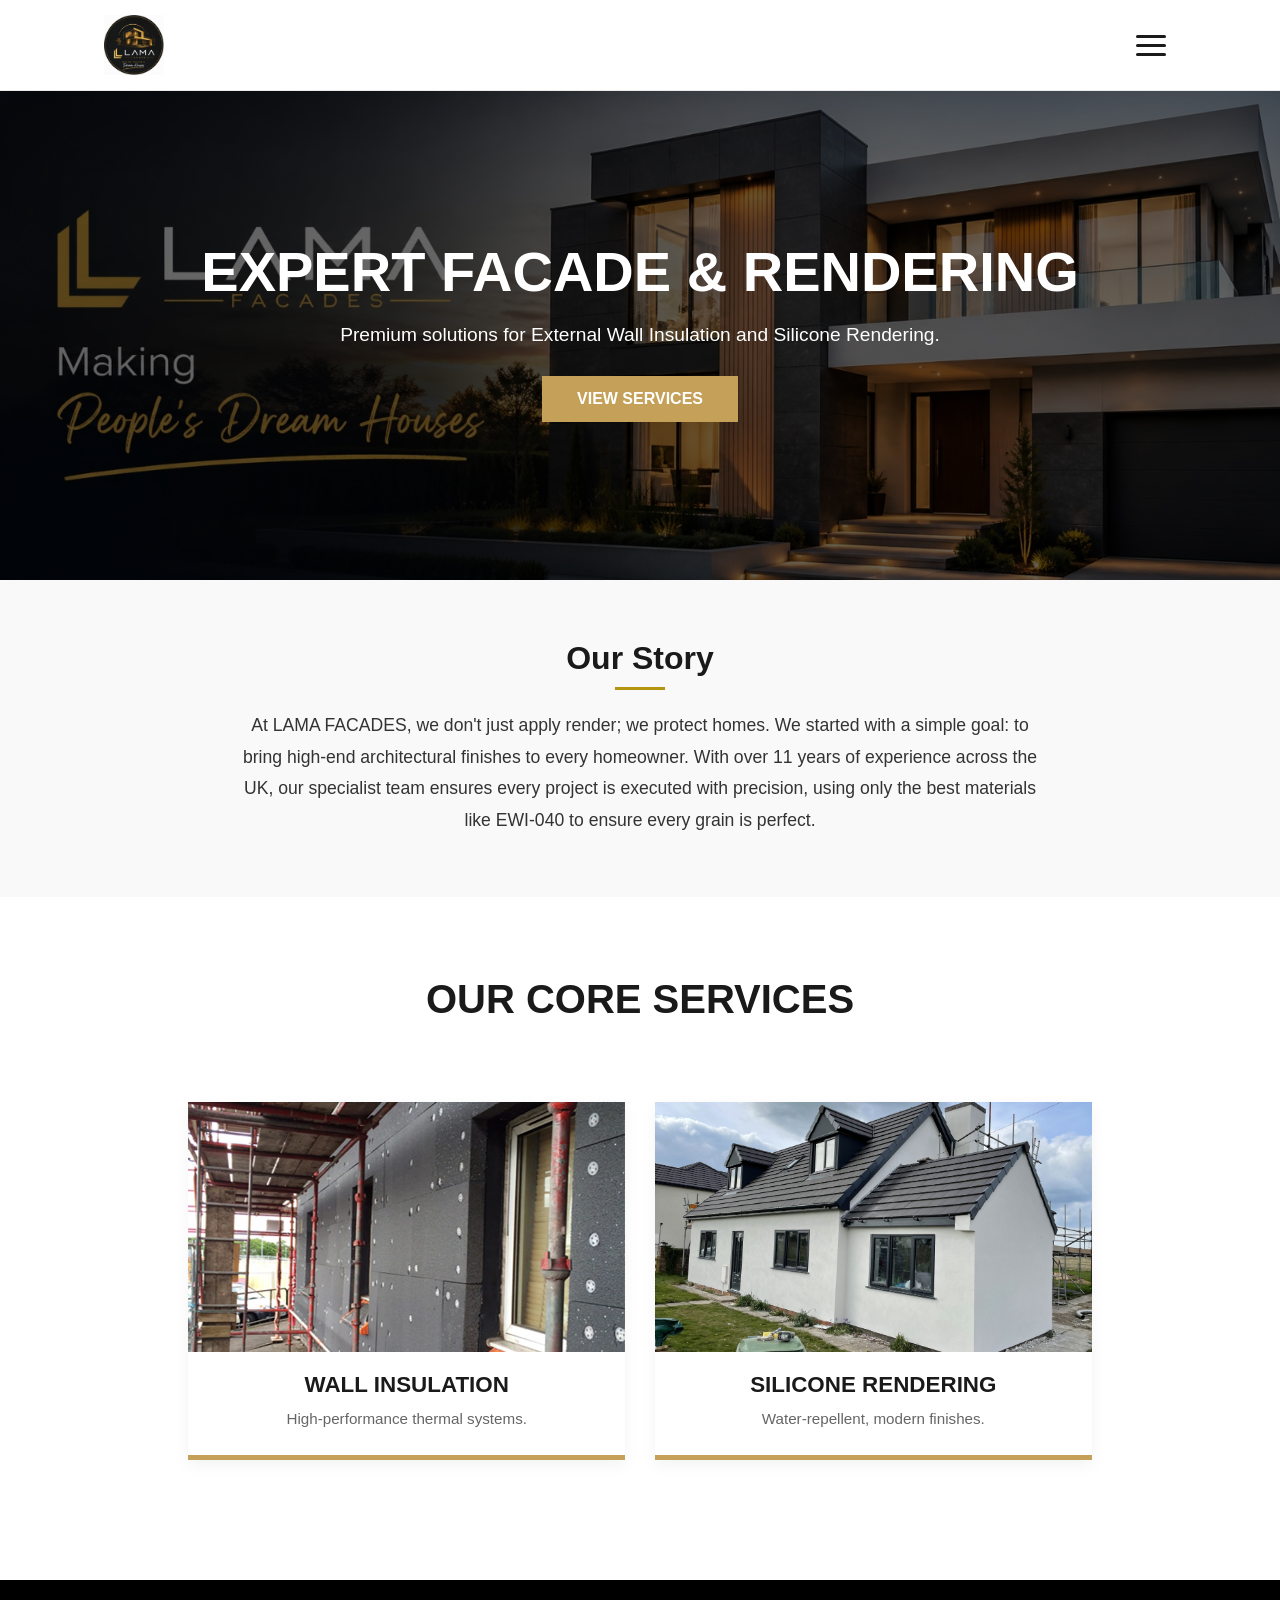
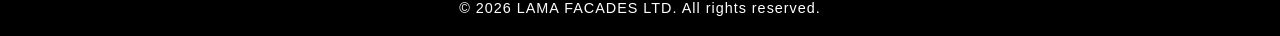
==== index.html @ 0815bcb4 "Folder Restructure" ====
<!DOCTYPE html>
<html>
<head>
    <!-- This sends the user to your home page automatically after 0 seconds -->
    <meta http-equiv="refresh" content="0; url=html/home.html" />
</head>
<body>
    <p>Redirecting to <a href="html/home.html">Lama Facades</a>...</p>
</body>
</html>
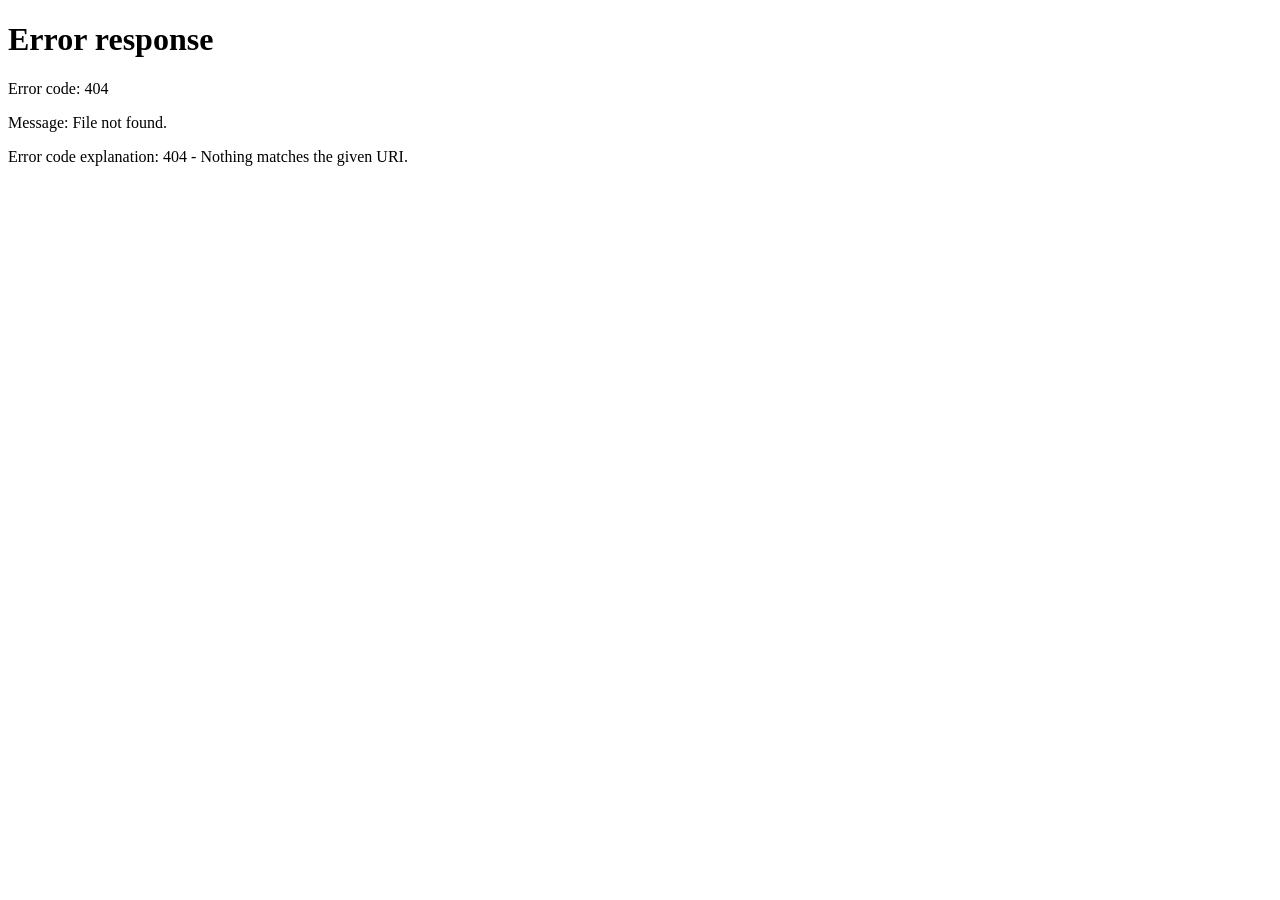
==== commit 47b97183: "cleanup" ====
--- a/index.html
+++ b/index.html
@@ -2,9 +2,9 @@
 <html>
 <head>
     <!-- This sends the user to your home page automatically after 0 seconds -->
-    <meta http-equiv="refresh" content="0; url=html/home.html" />
+    <meta http-equiv="refresh" content="0; url=html/home" />
 </head>
 <body>
-    <p>Redirecting to <a href="html/home.html">Lama Facades</a>...</p>
+    <p>Redirecting to <a href="html/home">Lama Facades</a>...</p>
 </body>
 </html>
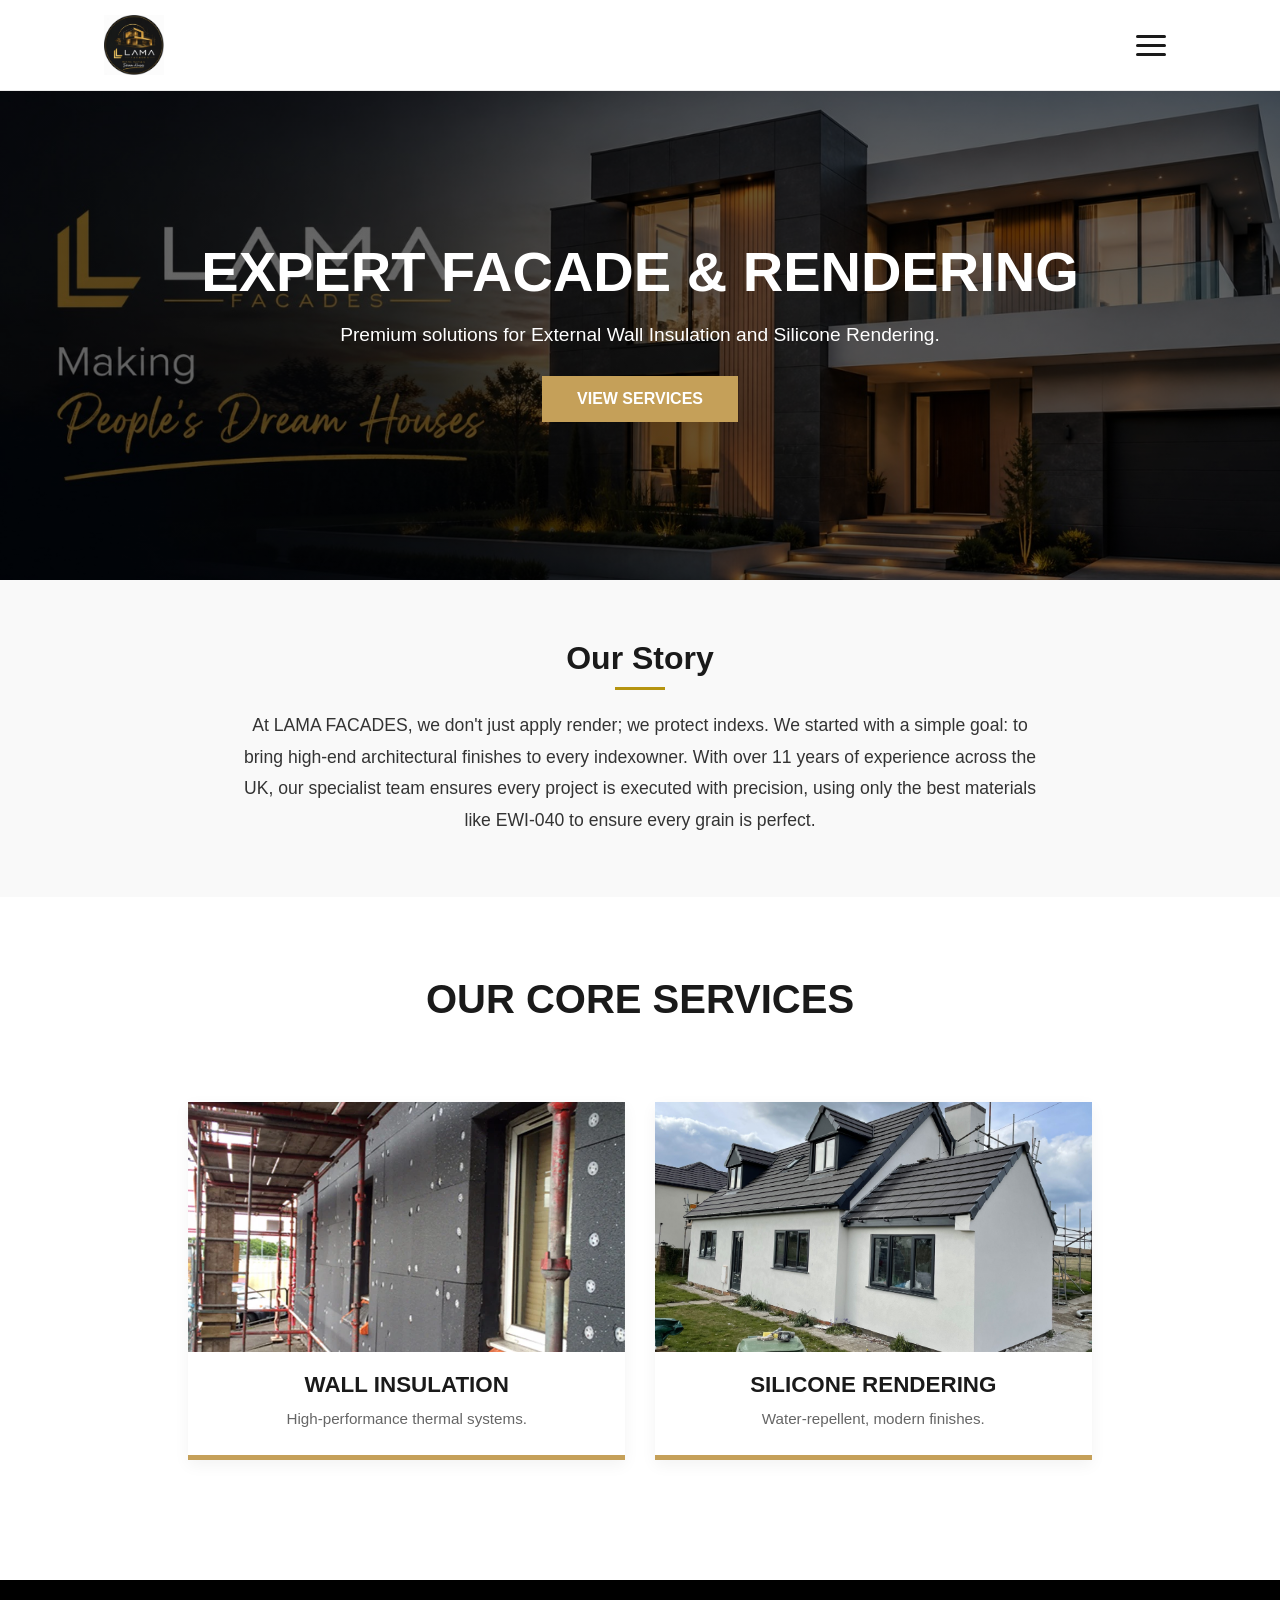
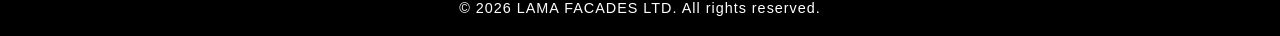
==== commit fa2cc25f: "c" ====
--- a/index.html
+++ b/index.html
@@ -1,10 +1,76 @@
 <!DOCTYPE html>
-<html>
+<html lang="en">
 <head>
-    <!-- This sends the user to your home page automatically after 0 seconds -->
-    <meta http-equiv="refresh" content="0; url=html/home" />
+    <meta charset="UTF-8">
+    <meta name="viewport" content="width=device-width, initial-scale=1.0">
+    <title>LAMA FACADES | index</title>
+    <link rel="stylesheet" href="/css/style.css">
 </head>
 <body>
-    <p>Redirecting to <a href="html/home">Lama Facades</a>...</p>
+    <header>
+    <div class="header-container">
+        <a href="index" class="logo">
+            <img src="../images/logo.jpeg" alt="LAMA FACADES Logo">
+        </a>
+
+        <!-- The Menu Toggle (Hidden Checkbox) -->
+        <input type="checkbox" id="menu-toggle" class="menu-checkbox">
+        
+        <!-- The Hamburger Icon -->
+        <label for="menu-toggle" class="hamburger-label">
+            <span></span>
+            <span></span>
+            <span></span>
+        </label>
+
+        <!-- The Navigation Dropdown -->
+        <nav class="main-nav">
+            <ul>
+                <li><a href="index" class="active">Home </a></li>
+                <li><a href="services">Services</a></li>
+                <!-- <li><a href="portfolio">Portfolio</a></li> -->
+                <li><a href="contact">Contact</a></li>
+                <li><a href="socials">Socials</a></li>
+            </ul>
+        </nav>
+    </div>
+</header>
+
+    <section class="hero">
+        <h1>EXPERT FACADE & RENDERING</h1>
+        <p>Premium solutions for External Wall Insulation and Silicone Rendering.</p>
+        <a href="services" class="btn">VIEW SERVICES</a>
+    </section>
+
+    <!-- NEW STORY SECTION -->
+    <section class="our-story">
+        <div class="container">
+            <h2>Our Story</h2>
+            <p>At LAMA FACADES, we don't just apply render; we protect indexs. We started with a simple goal: to bring high-end architectural finishes to every indexowner. With over 11 years of experience across the UK, our specialist team ensures every project is executed with precision, using only the best materials like EWI-040 to ensure every grain is perfect.</p>
+        </div>
+    </section>
+
+    <section class="services-preview">
+        <h2>Our Core Services</h2>
+        <div class="service-grid">
+            <a href="services#ewi" class="service-card">
+                <img src="../images/ewi.jpeg" alt="Wall Insulation">
+                <h3>WALL INSULATION</h3>
+                <p>High-performance thermal systems.</p>
+            </a>
+            <a href="services#rendering" class="service-card">
+                <img src="../images/render.jpeg" alt="Silicone Rendering">
+                <h3>SILICONE RENDERING</h3>
+                <p>Water-repellent, modern finishes.</p>
+            </a>
+        </div>
+    </section>
+
+    <footer class="main-footer">
+    <div class="footer-container">
+        <p>&copy; 2026 LAMA FACADES LTD. All rights reserved.</p>
+    </div>
+</footer>
+    <script src="/js/script.js"></script>
 </body>
 </html>
--- a/css/style.css
+++ b/css/style.css
@@ -0,0 +1,784 @@
+/* Shared Styles for LAMA FACADES */
+:root {
+    --primary: #1a1a1a;
+    --accent: #c5a059;
+    --light: #f4f4f4;
+    --white: #ffffff;
+}
+
+* {
+    margin: 0;
+    padding: 0;
+    box-sizing: border-box;
+    font-family: 'Segoe UI', sans-serif;
+}
+
+header {
+    width: 100%;
+    background: #fff;
+    border-bottom: 1px solid #eaeaea;
+    position: fixed; /* Optional: keeps menu at top as you scroll */
+    top: 0;
+    z-index: 1000;
+}
+
+.header-container {
+    display: flex;
+    justify-content: space-between; /* This forces the gap between logo and hamburger */
+    align-items: center;
+    width: 100%;
+    max-width: 1200px; /* Optional: stops the menu from going too far on huge screens */
+    margin: 0 auto; /* Centers the container */
+    padding: 10px 5%; /* 5% padding on left/right creates that professional gap */
+}
+
+.hamburger-label {
+    margin-left: auto; /* Extra insurance to push it to the right */
+    cursor: pointer;
+    padding: 10px;
+    display: flex;
+    flex-direction: column;
+    gap: 6px;
+}
+
+
+.logo img {
+    height: 100px; 
+    width: auto;
+    display: block;
+    transition: transform 0.3s ease; /* Optional: adds a nice effect when hovering */
+}
+
+.logo img:hover {
+    transform: scale(1.05); /* Optional: logo grows slightly when hovered */
+}
+nav ul {
+    display: flex;
+    list-style: none;
+}
+
+    nav ul li {
+        margin-left: 2.5rem;
+    }
+
+        nav ul li a {
+            text-decoration: none;
+            color: var(--primary);
+            font-weight: 600;
+            text-transform: uppercase;
+        }
+
+.hero {
+    background: linear-gradient(rgba(0,0,0,0.6), rgba(0,0,0,0.6)), url('../images/banner.jpeg');
+    background-size: cover;
+    background-position: center;
+    background-repeat: no-repeat;
+    
+    /* This creates the 'box' that holds your text on top of the image */
+    min-height: 500px; 
+    display: flex;
+    flex-direction: column;
+    justify-content: center; /* Centers text vertically */
+    align-items: center;     /* Centers text horizontally */
+    text-align: center;
+    
+    color: white; 
+    padding: 20px;
+}
+
+.hero h1 {
+    font-size: 3.5rem;            /* Makes the "EXPERT FACADE" text big and bold */
+    margin-bottom: 20px;
+    text-transform: uppercase;
+}
+
+.hero p {
+    font-size: 1.2rem;
+    max-width: 700px;             /* Keeps the sub-text from being too wide */
+    margin-bottom: 30px;
+}
+.our-story {
+    padding: 60px 20px;
+    background-color: #f9f9f9; /* Light contrast against the white background */
+    text-align: center;
+}
+
+.our-story .container {
+    max-width: 800px;
+    margin: 0 auto;
+}
+
+.our-story h2 {
+    font-size: 2rem;
+    margin-bottom: 20px;
+    color: #1a1a1a;
+    position: relative;
+    display: inline-block;
+}
+
+/* Subtle gold line under the story heading to match your brand */
+.our-story h2::after {
+    content: '';
+    display: block;
+    width: 50px;
+    height: 3px;
+    background: #b59410;
+    margin: 10px auto 0;
+}
+
+.our-story p {
+    line-height: 1.8;
+    max-width: 900px;
+    margin: 0 auto;
+    font-size: 1.1rem;
+    color: #333;
+}
+.btn {
+    display: inline-block;
+    background: var(--accent);
+    color: white;
+    padding: 14px 35px;
+    text-decoration: none;
+    font-weight: bold;
+}
+/* 1. The Grid Container */
+.service-grid {
+    display: grid;
+    grid-template-columns: repeat(auto-fit, minmax(300px, 1fr)); /* Creates 3 columns automatically */
+    gap: 30px;
+    padding: 40px 8%;
+    background-color: #fff;
+}
+
+/* 2. The Individual Service Card */
+.service-card {
+    background: #ffffff;
+    border-bottom: 5px solid var(--accent); /* The gold line at the bottom */
+    text-decoration: none;
+    color: var(--primary);
+    transition: all 0.3s ease;
+    display: flex;
+    flex-direction: column; /* Stacks Image -> Title -> Text */
+    box-shadow: 0 4px 15px rgba(0,0,0,0.05);
+}
+
+.service-card:hover {
+    transform: translateY(-10px);
+    box-shadow: 0 10px 25px rgba(0,0,0,0.1);
+}
+
+/* 3. The Image Inside the Card (This fixes your issue) */
+.service-card img {
+    width: 100%;          /* Makes image fill the card width */
+    height: 250px;         /* Sets a uniform height for all photos */
+    object-fit: cover;     /* Crops the photo perfectly so it doesn't stretch */
+    display: block;
+}
+
+/* 4. The Text Inside the Card */
+.service-card h3 {
+    padding: 20px 20px 5px 20px;
+    font-size: 1.3rem;
+    text-transform: uppercase;
+}
+
+.service-card p {
+    padding: 0 20px 20px 20px;
+    color: #666;
+    font-size: 0.95rem;
+}
+/* Container for the service rows */
+.services-detail {
+    padding: 60px 8%;
+    max-width: 1200px;
+    margin: 0 auto;
+}
+
+/* The horizontal row for each service */
+/* 1. Add a subtle background to every other row to create a high-end feel */
+.service-row:nth-child(even) {
+    background-color: #f9f9f9; /* Very light grey */
+    flex-direction: row-reverse;
+}
+
+.service-row {
+    display: flex;
+    align-items: center;
+    justify-content: center;
+    gap: 80px; /* Increased gap for breathing room */
+    padding: 100px 10%; /* More vertical space */
+    border-bottom: 1px solid #eee;
+}
+
+/* 2. Fix the Image Box */
+.service-image {
+    flex: 1;
+    max-width: 550px; /* Limits width so it doesn't get too big */
+    height: 400px;
+    box-shadow: 20px 20px 0px var(--accent); /* The "Envirorend" style offset shadow */
+    overflow: hidden;
+}
+
+.service-image img {
+    width: 100%;
+    height: 100%;
+    object-fit: cover;
+    transition: transform 0.5s ease;
+}
+
+.service-row:hover img {
+    transform: scale(1.05); /* Subtle zoom effect on hover */
+}
+
+/* 3. Improve the Typography */
+.service-content {
+    flex: 1;
+    max-width: 500px;
+}
+
+.service-content h2 {
+    font-size: 2.5rem;
+    font-weight: 800;
+    letter-spacing: -1px;
+    margin-bottom: 20px;
+    line-height: 1.1;
+    color: var(--primary);
+}
+
+.service-content p {
+    font-size: 1.1rem;
+    color: #555;
+    margin-bottom: 25px;
+    line-height: 1.6;
+}
+
+.service-content ul {
+    margin-bottom: 30px;
+    list-style: none;
+}
+
+.service-content ul li {
+    padding-left: 30px;
+    margin-bottom: 12px;
+    position: relative;
+    font-weight: 600;
+}
+
+.service-content ul li::before {
+    content: "→"; /* Professional arrow instead of a basic bullet */
+    position: absolute;
+    left: 0;
+    color: var(--accent);
+}
+.page-header {
+    background-color: #1a1a1a !important; /* Forces the black background back */
+    display: block !important;
+    padding: 80px 0 !important;
+    text-align: center;
+    width: 100%;
+    border-bottom: 5px solid var(--accent);
+}
+
+.page-header h1 {
+    color: #ffffff !important; /* Forces text to be white */
+    font-size: 3.5rem;
+    font-weight: 800;
+    text-transform: uppercase;
+    margin: 0 0 10px 0;
+}
+
+.page-header p {
+    color: #ffffff !important;
+    opacity: 0.9;
+    font-size: 1.1rem;
+    margin: 20px auto 0;
+    max-width: 600px;
+}
+
+/* Fix for the gold line */
+.page-header h1::after {
+    content: "";
+    display: block;
+    width: 60px;
+    height: 4px;
+    background: var(--accent);
+    margin: 15px auto 0;
+}
+/* Contact Page Layout */
+.contact-container {
+    display: flex;
+    gap: 50px;
+    padding: 80px 8%;
+    max-width: 1200px;
+    margin: 0 auto;
+    flex-wrap: wrap;
+}
+
+.contact-info {
+    flex: 1;
+    min-width: 300px;
+}
+
+.contact-info h2 {
+    margin-bottom: 30px;
+    text-transform: uppercase;
+    color: var(--primary);
+}
+
+.info-item {
+    margin-bottom: 25px;
+}
+
+.info-item strong {
+    display: block;
+    color: var(--accent);
+    text-transform: uppercase;
+    font-size: 0.9rem;
+    margin-bottom: 5px;
+}
+
+/* Ensure all elements calculate width correctly */
+.contact-form *, .contact-form *::before, .contact-form *::after {
+    box-sizing: border-box;
+}
+
+.contact-form {
+    flex: 2;
+    min-width: 350px;
+    background: #f4f4f4; /* The light grey background */
+    padding: 40px;
+    border-top: 5px solid var(--accent);
+    height: fit-content; /* Ensures the box grows with the content */
+}
+
+.form-group {
+    margin-bottom: 20px;
+    width: 100%;
+}
+
+.form-group label {
+    display: block;
+    font-weight: 700;
+    margin-bottom: 8px;
+    color: var(--primary);
+    text-transform: uppercase;
+    font-size: 0.9rem;
+}
+
+/* This forces the inputs and textarea to stay INSIDE the box */
+.form-group input, 
+.form-group select, 
+.form-group textarea {
+    width: 100%;
+    padding: 12px;
+    border: 1px solid #ccc;
+    font-family: inherit;
+    font-size: 1rem;
+    display: block;
+}
+
+/* Fix for the textarea specifically */
+.form-group textarea {
+    resize: vertical; /* Prevents user from stretching it sideways */
+    min-height: 120px;
+}
+
+/* The button fix */
+.contact-form .btn {
+    width: 100%;
+    padding: 15px;
+    border: none;
+    cursor: pointer;
+    font-weight: 700;
+    text-transform: uppercase;
+    background-color: var(--accent);
+    color: white;
+    display: block;
+    margin-top: 10px;
+}
+/* 1. The Container for the 3 cards */
+.services-preview {
+    padding: 80px 8%;
+    background-color: #fff;
+    text-align: center;
+}
+
+.services-preview h2 {
+    font-size: 2.5rem;
+    margin-bottom: 40px;
+    text-transform: uppercase;
+    color: var(--primary);
+}
+
+/* 2. The Grid System */
+.service-grid {
+    display: grid;
+    grid-template-columns: repeat(auto-fit, minmax(300px, 1fr)); /* Keeps 3 in a row */
+    gap: 30px;
+}
+
+/* 3. The Individual Card */
+.service-card {
+    background: #fff;
+    text-decoration: none;
+    color: inherit;
+    display: flex;
+    flex-direction: column;
+    border-bottom: 5px solid var(--accent); /* The gold line */
+    box-shadow: 0 5px 15px rgba(0,0,0,0.05);
+    transition: transform 0.3s ease;
+    overflow: hidden; /* Keeps the image zoom inside the box */
+}
+
+.service-card:hover {
+    transform: translateY(-10px);
+}
+
+/* 4. THE CRITICAL FIX: The Image sizing */
+.service-card img {
+    width: 100%;           /* Fills the card width */
+    height: 250px;          /* Forces a uniform height */
+    object-fit: cover;      /* Crops the photo center-out so it doesn't stretch */
+    display: block;
+}
+
+/* 5. Text inside the card */
+.service-card h3 {
+    padding: 20px 20px 10px;
+    font-size: 1.4rem;
+    text-transform: uppercase;
+    color: var(--primary);
+}
+
+.service-card p {
+    padding: 0 20px 25px;
+    color: #666;
+    line-height: 1.5;
+}
+.portfolio-container {
+    padding: 60px 8%;
+}
+
+.portfolio-year-block {
+    margin-bottom: 80px; /* Space between years */
+}
+
+.year-title {
+    font-size: 2rem;
+    color: var(--primary);
+    text-transform: uppercase;
+    letter-spacing: 2px;
+    margin-bottom: 30px;
+    display: flex;
+    align-items: center;
+    gap: 20px;
+}
+
+/* The gold line that stretches across the page after the year */
+.year-title::after {
+    content: "";
+    flex: 1;
+    height: 2px;
+    background: var(--accent);
+    opacity: 0.3;
+}
+
+.portfolio-grid {
+    display: grid;
+    grid-template-columns: repeat(auto-fill, minmax(350px, 1fr));
+    gap: 25px;
+}
+
+.portfolio-item {
+    position: relative;
+    height: 350px;
+    background: #eee;
+    overflow: hidden;
+    border-bottom: 5px solid var(--accent);
+}
+
+.portfolio-item img {
+    width: 100%;
+    height: 100%;
+    object-fit: cover;
+    transition: 0.5s ease;
+}
+
+.portfolio-item:hover img {
+    transform: scale(1.08);
+}
+.model-container {
+    width: 100%;
+    height: 500px; /* Gives the user plenty of room to spin the model */
+    background-color: #f4f4f4;
+    border-bottom: 5px solid var(--accent);
+    margin-bottom: 50px;
+}
+
+model-viewer {
+    width: 100%;
+    height: 100%;
+    outline: none;
+}
+.color-controls {
+    text-align: center;
+    padding: 30px;
+    background: #1a1a1a;
+    color: white;
+}
+
+.palette {
+    display: flex;
+    justify-content: center;
+    gap: 15px;
+    margin-top: 15px;
+}
+
+.color-btn {
+    border: 2px solid white;
+    padding: 10px 20px;
+    cursor: pointer;
+    font-weight: 700;
+    text-transform: uppercase;
+    transition: transform 0.2s;
+    color: #000; /* Text color for buttons */
+}
+
+.color-btn:hover {
+    transform: scale(1.1);
+    border-color: var(--accent);
+}
+.featured-3d h2 {
+    padding-left: 8%; /* Matches your other pages */
+    margin-top: 40px;
+    text-transform: uppercase;
+}
+
+/* Container to hold both feeds */
+.feed-container {
+    display: flex;
+    flex-wrap: nowrap; /* Forces them to stay side-by-side on desktop */
+    justify-content: center;
+    align-items: flex-start;
+    gap: 20px;
+    padding: 40px 2%;
+    overflow-x: auto; /* Adds a scrollbar ONLY on mobile if they don't fit */
+}
+
+.social-column {
+    flex: 1;
+    min-width: 300px; /* Ensures they don't get TOO skinny */
+    max-width: 380px;
+}
+
+/* Header styling */
+.social-hero {
+    text-align: center;
+    padding: 40px 20px;
+    background: #f8f9fa;
+}
+/* TikTok Specific Button */
+.btn-tiktok {
+    background: #000000 !important; /* TikTok Black */
+    border-bottom: 3px solid #ff0050; /* TikTok Pink Accent */
+}
+
+.btn-tiktok:hover {
+    background: #ff0050 !important;
+    color: white;
+}
+
+/* Instagram Specific Button (Optional) */
+.btn-insta {
+    background: linear-gradient(45deg, #f09433 0%, #e6683c 25%, #dc2743 50%, #cc2366 75%, #bc1888 100%) !important;
+    color: white;
+}
+
+/* Fix for internal scroll if the TikTok feed gets too long */
+.feed-content {
+    max-height: 600px;
+    overflow-y: auto;
+    margin-bottom: 10px;
+}
+/* Only targets the logo on the socials page */
+.header-socials {
+    padding: 10px 5%;
+    background: #fff;
+    border-bottom: 1px solid #eee;
+}
+
+.header-socials .logo {
+    height: 80px; /* Much smaller height for the socials page */
+    width: auto;
+    object-fit: contain;
+}
+
+/* Keeps the nav links aligned with the smaller logo */
+.header-socials nav ul {
+    margin: 0;
+    display: flex;
+    gap: 25px;
+}
+/* Navigation Styling */
+nav ul li a {
+    text-decoration: none;
+    color: #333; /* Default link color */
+    font-weight: 500;
+    transition: 0.3s;
+    padding: 5px 0;
+}
+
+/* The Active Link Highlight */
+nav ul li a.active {
+    color: #b59410; /* Gold color to match your logo */
+    font-weight: 700;
+    border-bottom: 2px solid #b59410; /* Adds a stylish underline */
+}
+
+/* Hover effect for other links */
+nav ul li a:hover {
+    color: #b59410;
+}
+/* Black Footer Banner */
+.main-footer {
+    background-color: #000000; /* Solid Black */
+    color: #ffffff; /* White Text */
+    padding: 20px 0;
+    width: 100%;
+    text-align: center;
+    margin-top: auto; /* Pushes footer to bottom if page content is short */
+}
+
+.main-footer p {
+    margin: 0;
+    font-size: 0.9rem;
+    letter-spacing: 1px;
+    font-weight: 300;
+}
+
+/* Ensures the footer stays at the bottom of the screen on short pages */
+body {
+    display: flex;
+    flex-direction: column;
+    min-height: 100vh;
+}
+
+main, section {
+    flex: 1;
+}
+/* Header Layout */
+.header-container {
+    display: flex;
+    justify-content: space-between;
+    align-items: center;
+    padding: 15px 5%;
+    background: #fff;
+    position: relative;
+    z-index: 1000;
+}
+
+/* Hide the checkbox */
+.menu-checkbox {
+    display: none;
+}
+
+/* Hamburger Icon Styling */
+.hamburger-label {
+    cursor: pointer;
+    display: flex;
+    flex-direction: column;
+    gap: 6px; /* Space between bars */
+    padding: 10px;
+}
+
+.hamburger-label span {
+    display: block;
+    width: 35px;
+    height: 3px; /* Slightly thicker for better visibility */
+    background: #1a1a1a;
+    border-radius: 2px;
+    transition: 0.3s;
+}
+
+/* The Full Dropdown Menu */
+.main-nav {
+    position: absolute;
+    top: 100%; /* Sits right below the header */
+    left: 0;
+    width: 100%;
+    background: #1a1a1a; /* Professional black background */
+    max-height: 0; /* Starts hidden */
+    overflow: hidden;
+    transition: max-height 0.5s ease-in-out;
+}
+
+.main-nav ul {
+    list-style: none;
+    padding: 20px 0;
+    margin: 0;
+    display: flex;
+    flex-direction: column;
+    align-items: center;
+}
+
+.main-nav ul li {
+    margin: 15px 0;
+}
+
+.main-nav ul li a {
+    color: #fff;
+    text-decoration: none;
+    font-size: 1.2rem;
+    font-weight: bold;
+    text-transform: uppercase;
+    letter-spacing: 1px;
+}
+
+/* Logic: When checkbox is checked, show menu */
+.menu-checkbox:checked ~ .main-nav {
+    max-height: 500px; /* Adjust based on your number of links */
+}
+
+/* Logic: Transform hamburger to an 'X' when open */
+.menu-checkbox:checked + .hamburger-label span:nth-child(1) {
+    transform: translateY(8px) rotate(45deg);
+}
+.menu-checkbox:checked + .hamburger-label span:nth-child(2) {
+    opacity: 0;
+}
+.menu-checkbox:checked + .hamburger-label span:nth-child(3) {
+    transform: translateY(-8px) rotate(-45deg);
+}
+
+/* Highlight for Active Page */
+.main-nav ul li a.active {
+    color: #b59410; /* Gold */
+}
+/* Add this to prevent the house image from being hidden under the header */
+body {
+    padding-top: 80px; /* Match this to the height of your header */
+}
+
+.hero {
+    /* Ensure the background image covers the area properly */
+    background-size: cover;
+    background-position: center;
+}
+.logo {
+    display: flex;
+    align-items: center;
+    z-index: 1001;
+}
+
+.logo img {
+    height: 60px; /* Control size here */
+    width: auto;
+}
+
+.hamburger-label span {
+    display: block;
+    width: 30px;
+    height: 3px;
+    background: #1a1a1a;
+    transition: all 0.3s ease;
+}
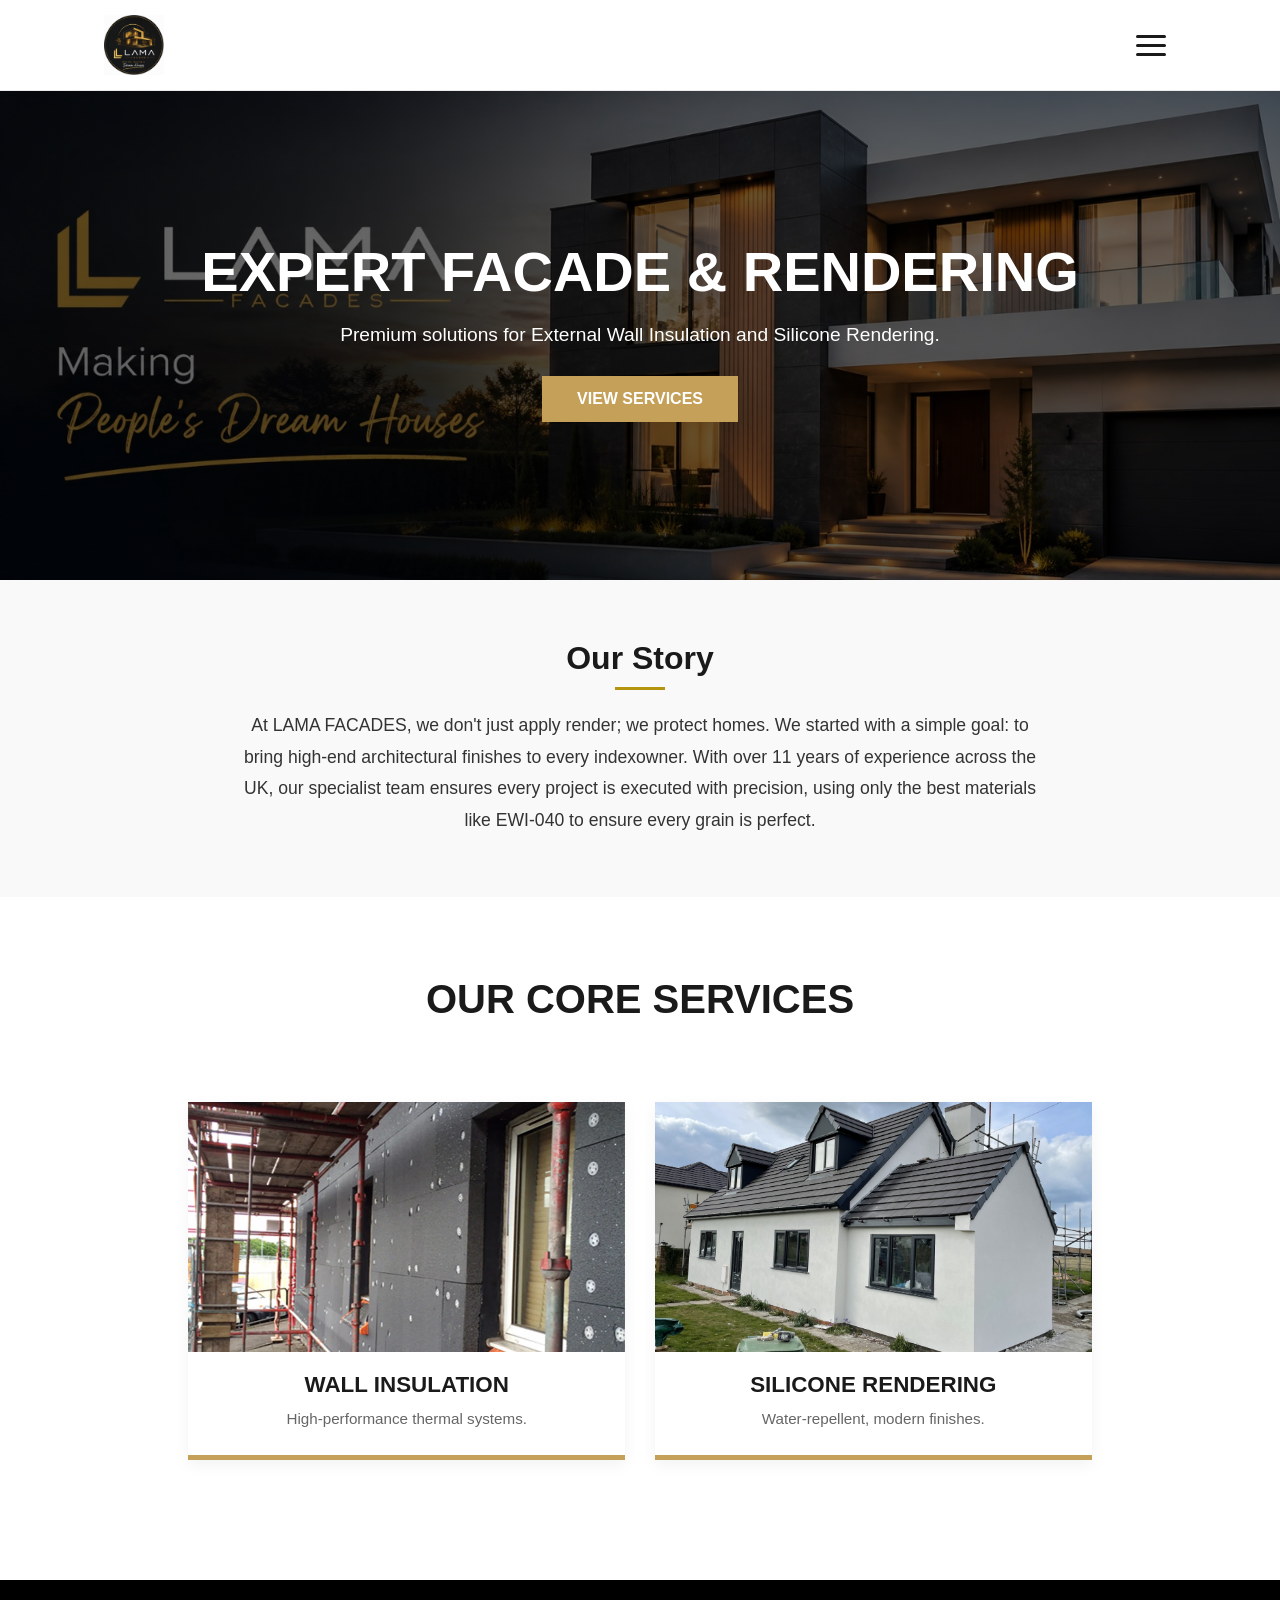
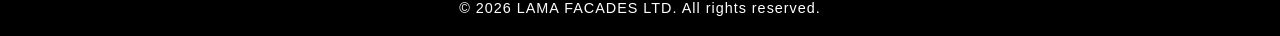
==== commit 8e3fe1b9: "c" ====
--- a/index.html
+++ b/index.html
@@ -46,7 +46,7 @@
     <section class="our-story">
         <div class="container">
             <h2>Our Story</h2>
-            <p>At LAMA FACADES, we don't just apply render; we protect indexs. We started with a simple goal: to bring high-end architectural finishes to every indexowner. With over 11 years of experience across the UK, our specialist team ensures every project is executed with precision, using only the best materials like EWI-040 to ensure every grain is perfect.</p>
+            <p>At LAMA FACADES, we don't just apply render; we protect homes. We started with a simple goal: to bring high-end architectural finishes to every indexowner. With over 11 years of experience across the UK, our specialist team ensures every project is executed with precision, using only the best materials like EWI-040 to ensure every grain is perfect.</p>
         </div>
     </section>
 
